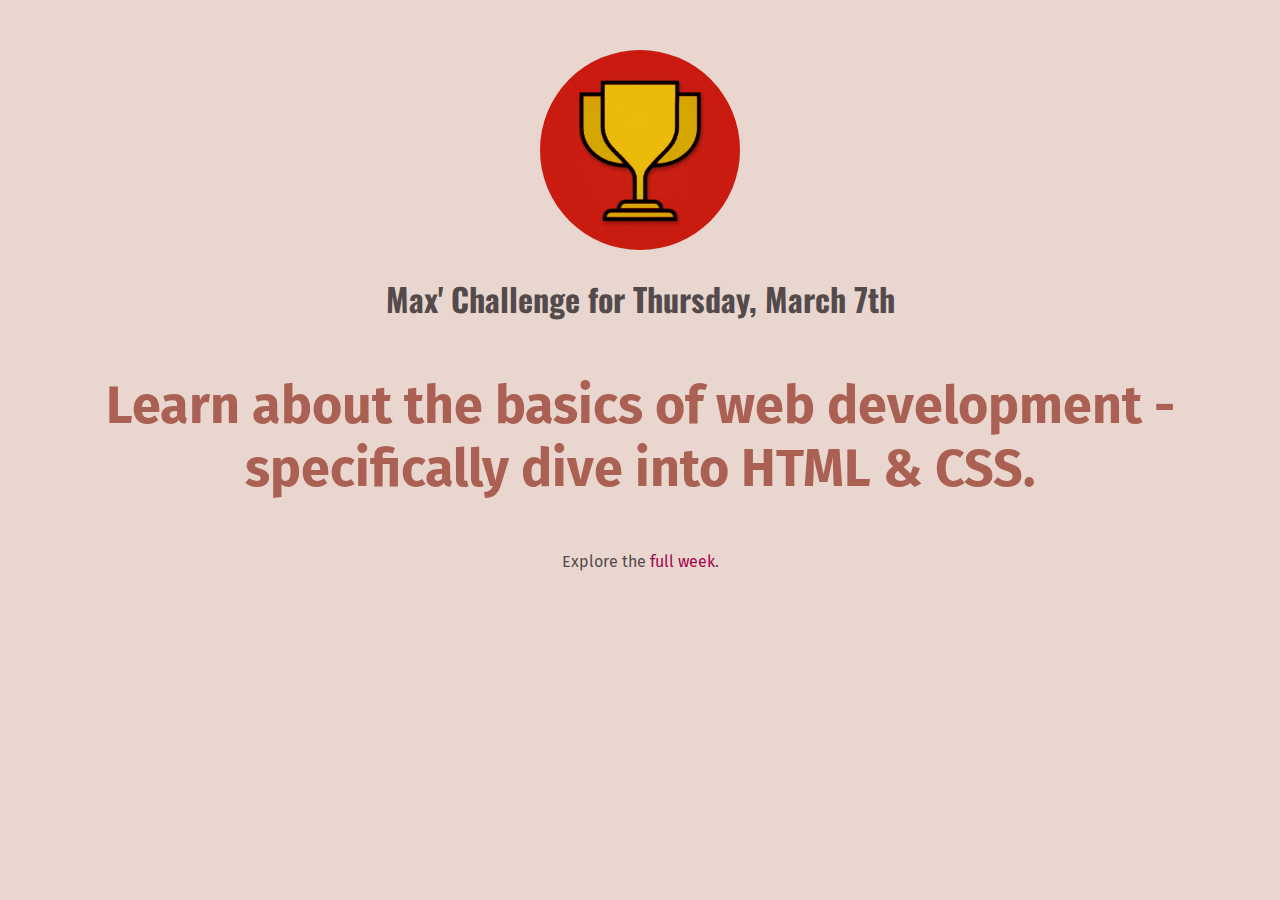
==== Week 03/index.html @ ca73a373 "just a test" ====
<!DOCTYPE html>
<html lang="en">
<head>
    <meta charset="UTF-8">
    <meta name="viewport" content="width=device-width, initial-scale=1.0">
    <link rel="preconnect" href="https://fonts.googleapis.com">
    <link rel="preconnect" href="https://fonts.gstatic.com" crossorigin>
    <link href="https://fonts.googleapis.com/css2?family=Fira+Sans:wght@400;700&family=Oswald:wght@700&display=swap" 
        rel="stylesheet">
    <link rel="stylesheet" href="styles/shared.css">
    <link rel="stylesheet" href="styles/daily-challenge.css">
    <!-- <style>
        h1 {
            color: red;
        }
    </style> -->
    <title>My Daily Challenges</title>
</head>
<body>
    <img src="images/challenges-trophy.jpg" alt="A Trophy">
    <h1>Max' Challenge for Thursday, March 7th</h1>
    <p id="todays-challange">Learn about the basics of web development - specifically dive into HTML & CSS.</p>
    <p>Explore the 
        <a href="full-week.html">full week</a>.</p>
</body>
</html>
---- Week 03/styles/shared.css ----
body {
    color: rgb(83, 75, 75);
    background-color: rgb(233, 215, 207);
    text-align: center;
}

h1 {
    font-family: "Oswald", sans-serif;
    font-weight: 700;
    font-style: normal;
}

p {
    font-family: "Fira Sans", sans-serif;
    font-weight: 400;
    font-style: normal;
}

a {
    font-family: "Fira Sans", sans-serif;
    font-weight: 400;
    font-style: normal;
    text-decoration: none;
    color: rgb(167, 1, 78);
}

a:hover {
    text-decoration: underline;
    cursor: progress;
}
---- Week 03/styles/daily-challenge.css ----
body {
    margin: 50px;
}

img {
    height: 200px;
    width: 200px;
    border-radius: 100px;
}

#todays-challange {
    font-size: 52px;
    color: rgb(170, 96, 83);
    font-weight: bold;
}
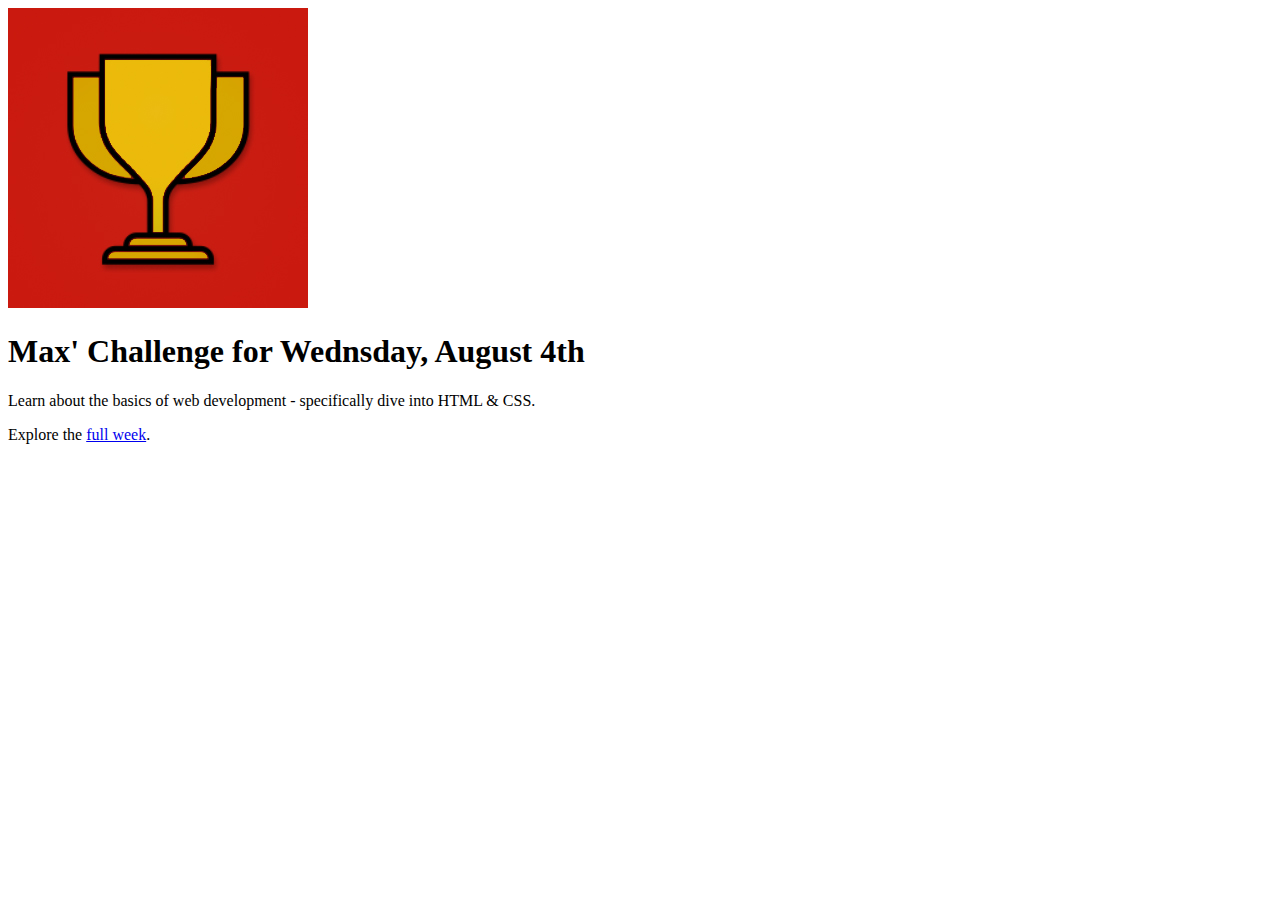
==== commit b8ade751: "02- html completed" ====
--- a/Week 03/index.html
+++ b/Week 03/index.html
@@ -1,26 +1,33 @@
 <!DOCTYPE html>
 <html lang="en">
+
+
 <head>
     <meta charset="UTF-8">
     <meta name="viewport" content="width=device-width, initial-scale=1.0">
-    <link rel="preconnect" href="https://fonts.googleapis.com">
-    <link rel="preconnect" href="https://fonts.gstatic.com" crossorigin>
-    <link href="https://fonts.googleapis.com/css2?family=Fira+Sans:wght@400;700&family=Oswald:wght@700&display=swap" 
-        rel="stylesheet">
-    <link rel="stylesheet" href="styles/shared.css">
-    <link rel="stylesheet" href="styles/daily-challenge.css">
-    <!-- <style>
-        h1 {
-            color: red;
-        }
-    </style> -->
-    <title>My Daily Challenges</title>
+    <link rel="shortcut icon" href="favicon.ico" type="image/x-icon">
+    <title>My Daily Challenge</title>
 </head>
+
+
 <body>
-    <img src="images/challenges-trophy.jpg" alt="A Trophy">
-    <h1>Max' Challenge for Thursday, March 7th</h1>
-    <p id="todays-challange">Learn about the basics of web development - specifically dive into HTML & CSS.</p>
-    <p>Explore the 
-        <a href="full-week.html">full week</a>.</p>
+    <main>
+        <img src="/Week 03/images/challenges-trophy.jpg" alt="A Trophy">
+        <h1>
+            Max' Challenge for Wednsday, August 4th
+        </h1>
+        <p>
+            Learn about the basics of web development - specifically dive into HTML & CSS.
+        </p>
+    </main>
+
+    <footer>
+        <p>
+            Explore the <a href="/Week 03/full-week.html">full week</a>.
+        </p>
+    </footer>
+    
 </body>
+
+
 </html>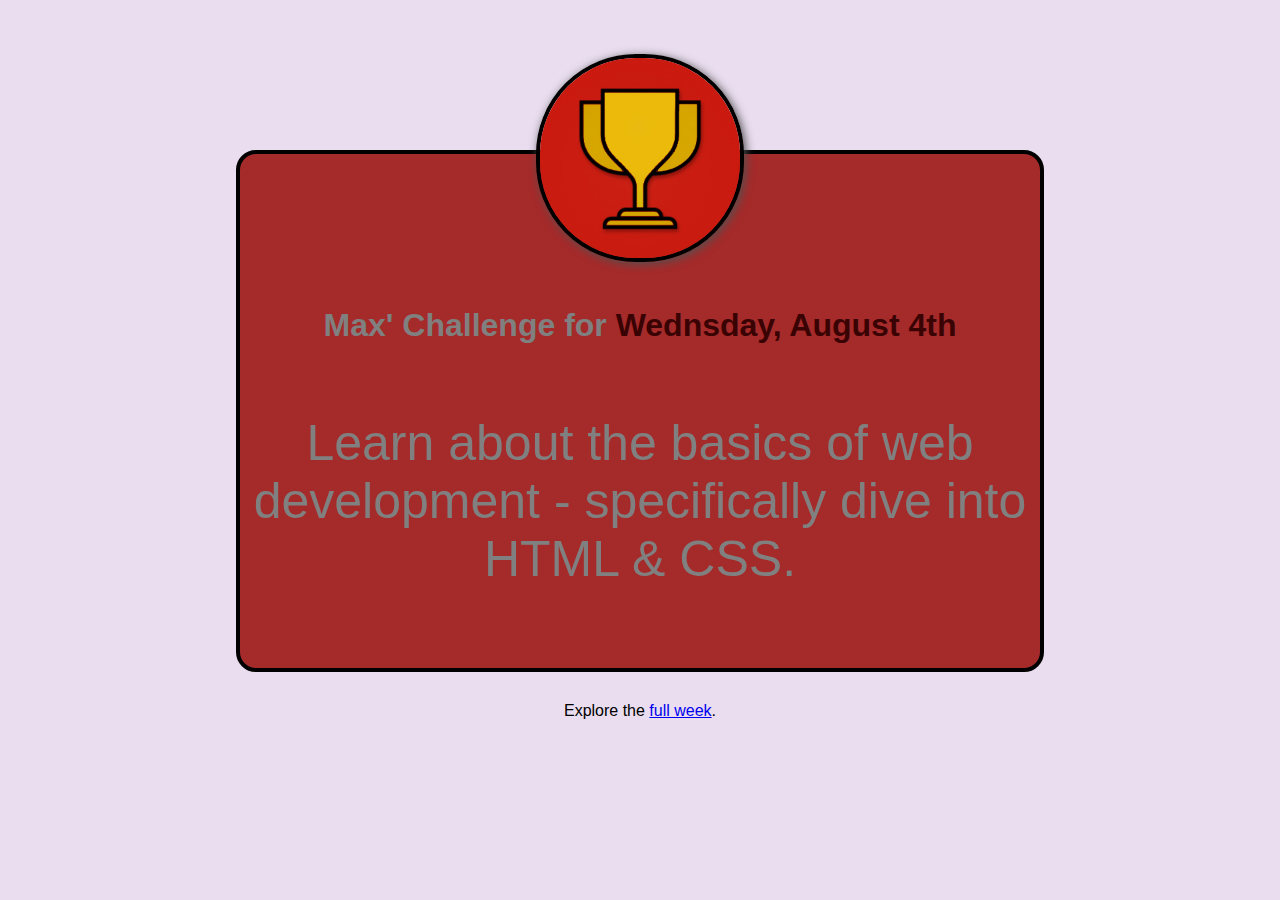
==== commit b6a01c86: "03-some styles fon now" ====
--- a/Week 03/index.html
+++ b/Week 03/index.html
@@ -6,6 +6,8 @@
     <meta charset="UTF-8">
     <meta name="viewport" content="width=device-width, initial-scale=1.0">
     <link rel="shortcut icon" href="favicon.ico" type="image/x-icon">
+    <link rel="stylesheet" href="/Week 03/styles/shared.css">
+    <link rel="stylesheet" href="/Week 03/styles/daily-challenge.css">
     <title>My Daily Challenge</title>
 </head>
 
@@ -14,7 +16,7 @@
     <main>
         <img src="/Week 03/images/challenges-trophy.jpg" alt="A Trophy">
         <h1>
-            Max' Challenge for Wednsday, August 4th
+            Max' Challenge for <span>Wednsday, August 4th</span>
         </h1>
         <p>
             Learn about the basics of web development - specifically dive into HTML & CSS.
--- a/Week 03/styles/shared.css
+++ b/Week 03/styles/shared.css
@@ -0,0 +1,16 @@
+body {
+    text-align: center;
+    margin: 50px auto;
+    background-color: rgb(233, 221, 239);
+    font-family: Arial, Helvetica, sans-serif;
+}
+
+h1 span {
+    margin: 20px auto;
+    color: rgb(57, 3, 3);
+    display: inline-block;
+}
+
+main > p {
+    font-size: 50px;
+}--- a/Week 03/styles/daily-challenge.css
+++ b/Week 03/styles/daily-challenge.css
@@ -0,0 +1,19 @@
+img {
+    height: 200px;
+    width: 200px;
+    border-radius: 100px;
+    border: 4px solid black;
+    box-shadow: 2px 2px 10px rgb(82, 80, 80);
+    margin-top: -130px;
+}
+
+main {
+    background-color: brown;
+    margin: 150px auto 30px auto;
+    width: 800px;
+    border: 4px solid black;
+    border-radius: 20px;
+    padding: 30px 0;
+    color: grey;
+
+}